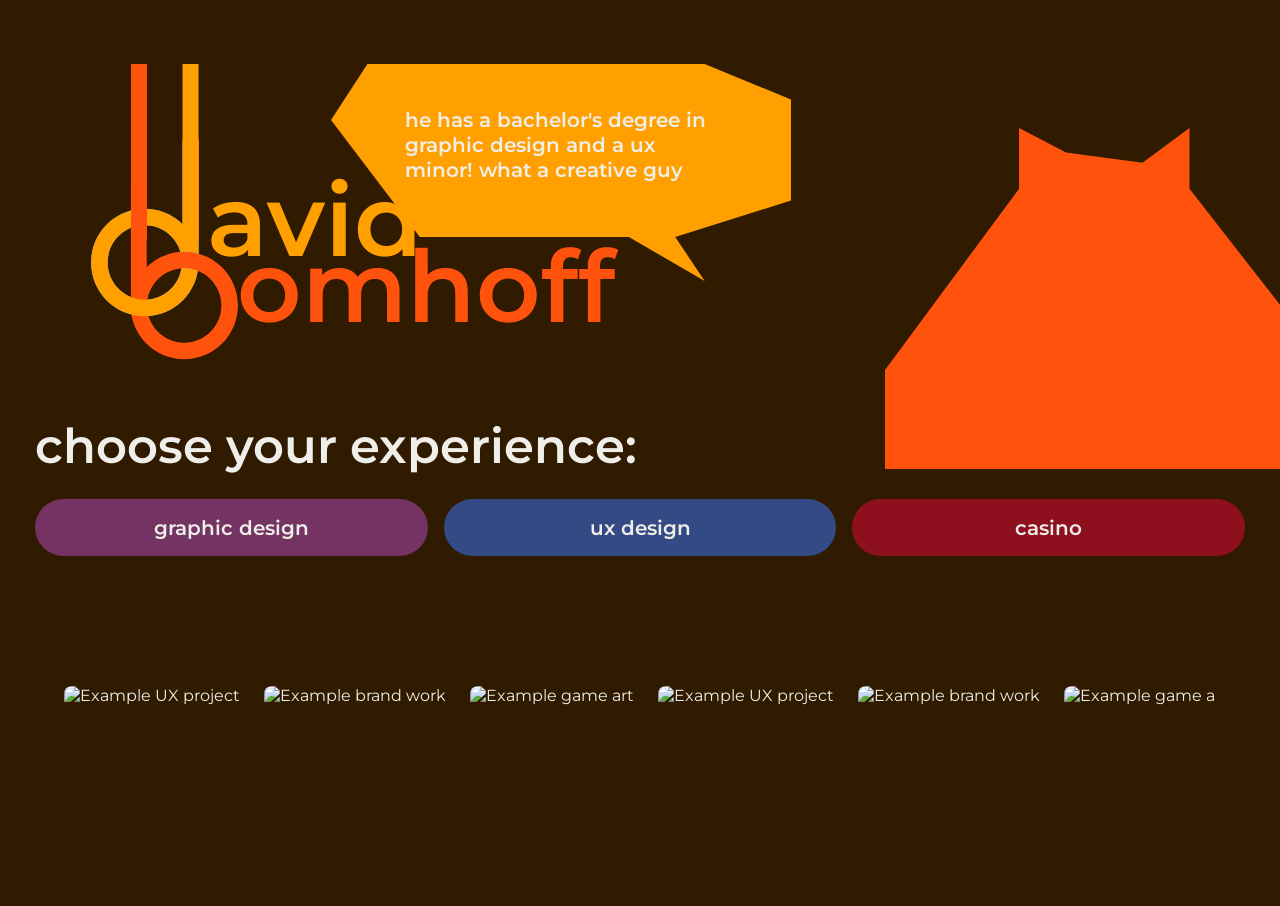
==== index.html @ a63bf5c0 "Build homepage hero from Figma: real tokens, wordmark illustration, pill nav Pulls colors, Montserra" ====
<!DOCTYPE html>
<html lang="en">
<head>
  <meta charset="UTF-8">
  <meta name="viewport" content="width=device-width, initial-scale=1.0">
  <title>David Bomhoff — Designer</title>
  <meta name="description" content="Portfolio of David Bomhoff — UX design, graphic design, and playable experiments.">
  <link rel="preconnect" href="https://fonts.googleapis.com">
  <link rel="preconnect" href="https://fonts.gstatic.com" crossorigin>
  <link href="https://fonts.googleapis.com/css2?family=Montserrat:wght@400;600&display=swap" rel="stylesheet">
  <link rel="stylesheet" href="./css/styles.css">
</head>
<body>
  <header class="hero">
    <!-- Decorative fox shape, behind everything else. alt="" + aria-hidden because it carries no information. -->
    <div class="hero-illustration" aria-hidden="true">
      <img src="./assets/icons/home-fox.svg" alt="">
    </div>

    <div class="hero-top">
      <div class="brand-lockup">
        <img src="./assets/icons/logo-swirl.svg" alt="" aria-hidden="true">
        <!-- The visible "avid"/"omhoff" are only half the name — the ring illustration draws the D and B.
             A screen reader can't see the illustration, so the real heading text is hidden off-screen instead. -->
        <h1 class="brand-name">
          <span class="visually-hidden">David Bomhoff</span>
          <span class="name-avid" aria-hidden="true">avid</span>
          <span class="name-omhoff" aria-hidden="true">omhoff</span>
        </h1>
      </div>

      <p class="hero-tagline">
        <img src="./assets/icons/speech-bubble.svg" alt="" aria-hidden="true">
        <span>he has a bachelor's degree in graphic design and a ux minor! what a creative guy</span>
      </p>
    </div>

    <p class="hero-cta">choose your experience:</p>

    <!-- data-mode connects each button to the gallery filter in main.js -->
    <nav class="mode-buttons" aria-label="Portfolio sections">
      <button class="mode-btn mode-btn--graphic" data-mode="graphic" onclick="location.href='./graphic.html'">graphic design</button>
      <button class="mode-btn mode-btn--ux" data-mode="ux" onclick="location.href='./ux.html'">ux design</button>
      <button class="mode-btn mode-btn--casino" data-mode="arcade" onclick="location.href='./arcade.html'">casino</button>
    </nav>
  </header>

  <main class="wrap">
    <!-- main.js fills this with your works array, duplicated for a seamless loop -->
    <div class="gallery-viewport">
      <div class="gallery-track"></div>
    </div>
  </main>
  <script src="./js/main.js"></script>
</body>
</html>
---- css/styles.css ----
/* ============================================================
   DESIGN TOKENS — replace every value here with your Figma values
   (Figma: select a color style, right panel shows the hex)
   These are CSS variables: define once, reuse everywhere with var(--name)
   ============================================================ */
:root {
  --ink: #F0EEE9;         /* main text on the dark background — from Figma button label color */
  --paper: #301B00;       /* page background — dark brown, from Figma Home/UI frames */
  --accent: #FF530D;      /* "omhoff" wordmark + focus ring + fox illustration, from Figma */
  --gold: #FFA000;        /* "avid" wordmark + speech-bubble fill, from Figma */
  --dim: #6B6D80;         /* PLACEHOLDER — no secondary-text color in the Figma frames yet, ask David */
  --panel: #EFECE5;       /* PLACEHOLDER — no card-background color in the Figma frames yet, ask David */

  --graphic: #743362;     /* "graphic design" button + Graphic page background, from Figma */
  --ux: #334A84;          /* "ux design" button, from Figma */
  --casino: #8E101F;      /* "casino" button, from Figma */

  --font-display: "Montserrat", sans-serif;  /* headings — matches Figma (SemiBold, 600) */
  --font-body: "Montserrat", sans-serif;     /* paragraphs */

  --space-1: 8px;   /* spacing scale: multiples of 8 like your Figma grid */
  --space-2: 16px;
  --space-3: 24px;
  --space-4: 40px;
  --space-5: 64px;
  --max-width: 1200px;
}

/* ---------- Base ---------- */
* { box-sizing: border-box; }           /* padding counts inside width — saves headaches */
body {
  margin: 0;
  font-family: var(--font-body);
  color: var(--ink);
  background: var(--paper);
}
img { max-width: 100%; display: block; }
a { color: inherit; }
.wrap { max-width: var(--max-width); margin: 0 auto; padding: 0 var(--space-3); }

/* Visible keyboard focus on everything clickable */
:focus-visible { outline: 3px solid var(--accent); outline-offset: 2px; }

/* Screen-reader-only text: visible to assistive tech, invisible on screen.
   Used for the real "David Bomhoff" heading — the letters D and B are drawn
   by the ring illustration, not typed, so a screen reader needs this instead. */
.visually-hidden {
  position: absolute; width: 1px; height: 1px;
  margin: -1px; padding: 0; overflow: hidden;
  clip: rect(0, 0, 0, 0); white-space: nowrap; border: 0;
}

/* ---------- Homepage: hero (matches Figma "Home" frame) ---------- */
.hero {
  position: relative;
  background: var(--paper);
  color: var(--ink);
  overflow: hidden;
  padding: clamp(24px, 5vw, 76px) clamp(20px, 4vw, 35px) clamp(48px, 8vw, 90px);
}

.hero-top {
  position: relative;
  z-index: 1;
  display: flex;
  flex-wrap: wrap;
  align-items: flex-start;
  gap: var(--space-3) var(--space-4);
}

/* The name lockup: ring illustration behind, "avid"/"omhoff" text laid over it.
   Sized with aspect-ratio so the text (positioned in %) scales together with the image. */
.brand-lockup {
  position: relative;
  width: clamp(170px, 20vw, 300px);
  aspect-ratio: 342 / 418;
  flex-shrink: 0;
}
.brand-lockup > img { width: 100%; height: 100%; }
.brand-name { position: absolute; inset: 0; margin: 0; }
.name-avid, .name-omhoff {
  position: absolute;
  font-family: var(--font-display);
  font-weight: 600;
  line-height: 1;
  font-size: clamp(2.75rem, 8vw, 6.25rem);
  white-space: nowrap;
}
.name-avid { left: 67%; top: 34%; color: var(--gold); }
.name-omhoff { left: 79%; top: 55%; color: var(--accent); }

/* Speech-bubble callout: bubble image as the background shape, text padded to sit inside it */
.hero-tagline {
  position: relative;
  margin: 0;
  flex: 1 1 260px;
  max-width: 460px;
}
.hero-tagline img { width: 100%; height: auto; }
.hero-tagline span {
  position: absolute;
  top: 20%; left: 16%; width: 70%;
  font-family: var(--font-display);
  font-weight: 600;
  font-size: clamp(.85rem, 1.6vw, 1.4rem);
  color: var(--ink);
}

/* Decorative fox shape — sits behind the text/buttons (z-index 0), so it never blocks a click or tab stop */
.hero-illustration {
  position: absolute; z-index: 0;
  top: clamp(60px, 10vw, 130px); right: clamp(-40px, -4vw, 0px);
  width: clamp(220px, 34vw, 460px);
  pointer-events: none;
}
.hero-illustration img { width: 100%; height: auto; }

.hero-cta {
  position: relative; z-index: 1;
  font-family: var(--font-display);
  font-weight: 600;
  font-size: clamp(1.4rem, 4vw, 3rem);
  margin: var(--space-4) 0 var(--space-3);
}

/* Below ~700px the desktop composition gets too tight: the name text and the fox
   illustration start overlapping. Shrink the lockup and move the fox out of the way. */
@media (max-width: 820px) {
  .hero-top { flex-direction: column; } /* stack the name lockup and the speech bubble instead of sitting them side by side */
  .brand-lockup { width: 130px; }
  .hero-tagline { max-width: 340px; }
  .name-avid, .name-omhoff { font-size: 2.1rem; }
  .name-avid { top: 30%; }
  .name-omhoff { top: 52%; }
  .hero-illustration {
    top: auto; bottom: clamp(-30px, -8vw, 0px); right: -10vw;
    width: clamp(160px, 45vw, 260px);
  }
}

/* ---------- Homepage: three big buttons ---------- */
.mode-buttons { position: relative; z-index: 1; display: flex; gap: var(--space-2); flex-wrap: wrap; }
.mode-btn {
  flex: 1 1 200px;
  padding: var(--space-2) var(--space-3);
  font-family: var(--font-display);
  font-weight: 600;
  font-size: clamp(1rem, 1.6vw, 1.4rem);
  color: var(--ink);
  background: var(--panel);
  border: none;
  border-radius: 32px;
  cursor: pointer;
  transition: transform .2s, box-shadow .2s;
}
.mode-btn:hover { transform: translateY(-3px); }
.mode-btn--graphic { background: var(--graphic); }
.mode-btn--ux { background: var(--ux); }
.mode-btn--casino { background: var(--casino); }

/* ---------- Homepage: scrolling gallery ---------- */
.gallery-viewport { overflow: hidden; margin-top: var(--space-4); }
.gallery-track { display: flex; gap: var(--space-3); width: max-content; }
.gallery-track img {
  height: 220px; width: auto; border-radius: 8px;
  transition: opacity .3s;
}
.gallery-track img.hidden-item { opacity: .15; } /* dimmed when a button hover filters it out */

@media (prefers-reduced-motion: no-preference) {
  .gallery-track { animation: scroll 40s linear infinite; }
  .gallery-viewport:hover .gallery-track { animation-play-state: paused; }
}
@keyframes scroll { to { transform: translateX(-50%); } }
/* main.js duplicates the images once so -50% loops seamlessly */

/* ---------- UX page: phones ---------- */
.phone-row { display: flex; gap: var(--space-4); justify-content: center; flex-wrap: wrap; perspective: 1000px; }
.phone {
  width: 260px; border-radius: 32px; border: 3px solid var(--ink);
  overflow: hidden; background: var(--ink);
  transition: transform .35s cubic-bezier(.2,.8,.2,1), box-shadow .35s;
}
.phone:hover, .phone:focus-visible {
  transform: translateY(-12px) rotateX(4deg) scale(1.03);
  box-shadow: 0 24px 48px rgba(26,27,38,.25);
}

/* ---------- Graphic page: filters + floating icons ---------- */
.filter-bar { display: flex; gap: var(--space-1); flex-wrap: wrap; margin: var(--space-3) 0; }
.filter-btn {
  padding: 8px 16px; border: 2px solid var(--ink); border-radius: 999px;
  background: transparent; cursor: pointer; font-family: var(--font-body);
}
.filter-btn.active { background: var(--ink); color: var(--paper); }
.work-grid { display: grid; grid-template-columns: repeat(auto-fill, minmax(240px, 1fr)); gap: var(--space-2); }
.work-grid .card.hide { display: none; }

.float-icon { position: absolute; width: 72px; }
@media (prefers-reduced-motion: no-preference) {
  .float-icon { animation: bob var(--dur, 6s) ease-in-out infinite alternate; }
  .float-icon:nth-child(2n) { --dur: 7.5s; animation-delay: -2s; }
  .float-icon:nth-child(3n) { --dur: 9s; animation-delay: -4s; }
}
@keyframes bob {
  from { transform: translate(0,0) rotate(-2deg); }
  to   { transform: translate(8px,-18px) rotate(3deg); }
}

/* ---------- Arcade page ---------- */
.arcade-room { background: #12131C; color: #EDEAE0; min-height: 100vh; position: relative; }
.arcade-room::after {  /* scanlines over everything */
  content: ""; position: fixed; inset: 0; pointer-events: none;
  background: repeating-linear-gradient(0deg, rgba(0,0,0,.18) 0 1px, transparent 1px 3px);
}
.neon-sign { font-family: var(--font-display); font-size: 3rem; color: #F2B747; text-shadow: 0 0 16px currentColor; }
@media (prefers-reduced-motion: no-preference) {
  .neon-sign .dying { animation: flicker 4s steps(1) infinite; }
}
@keyframes flicker {
  0%, 7%, 10%, 100% { opacity: 1; text-shadow: 0 0 12px currentColor; }
  8%, 9%, 54%, 56%  { opacity: .15; text-shadow: none; }
}
.cabinet { position: relative; }
.cabinet--broken { filter: grayscale(.8) brightness(.7); }
.cabinet--broken::before {
  content: "OUT OF ORDER";
  position: absolute; top: 40%; left: -5%; right: -5%; z-index: 2;
  background: repeating-linear-gradient(45deg, #F2B747 0 20px, #12131C 20px 40px);
  color: #12131C; font-weight: bold; text-align: center; padding: 8px;
  transform: rotate(-6deg);
}

/* ---------- Responsive ---------- */
@media (max-width: 768px) {
  .mode-buttons { flex-direction: column; }
  .phone { width: 220px; }
  .float-icon { position: static; width: 48px; display: inline-block; }
}
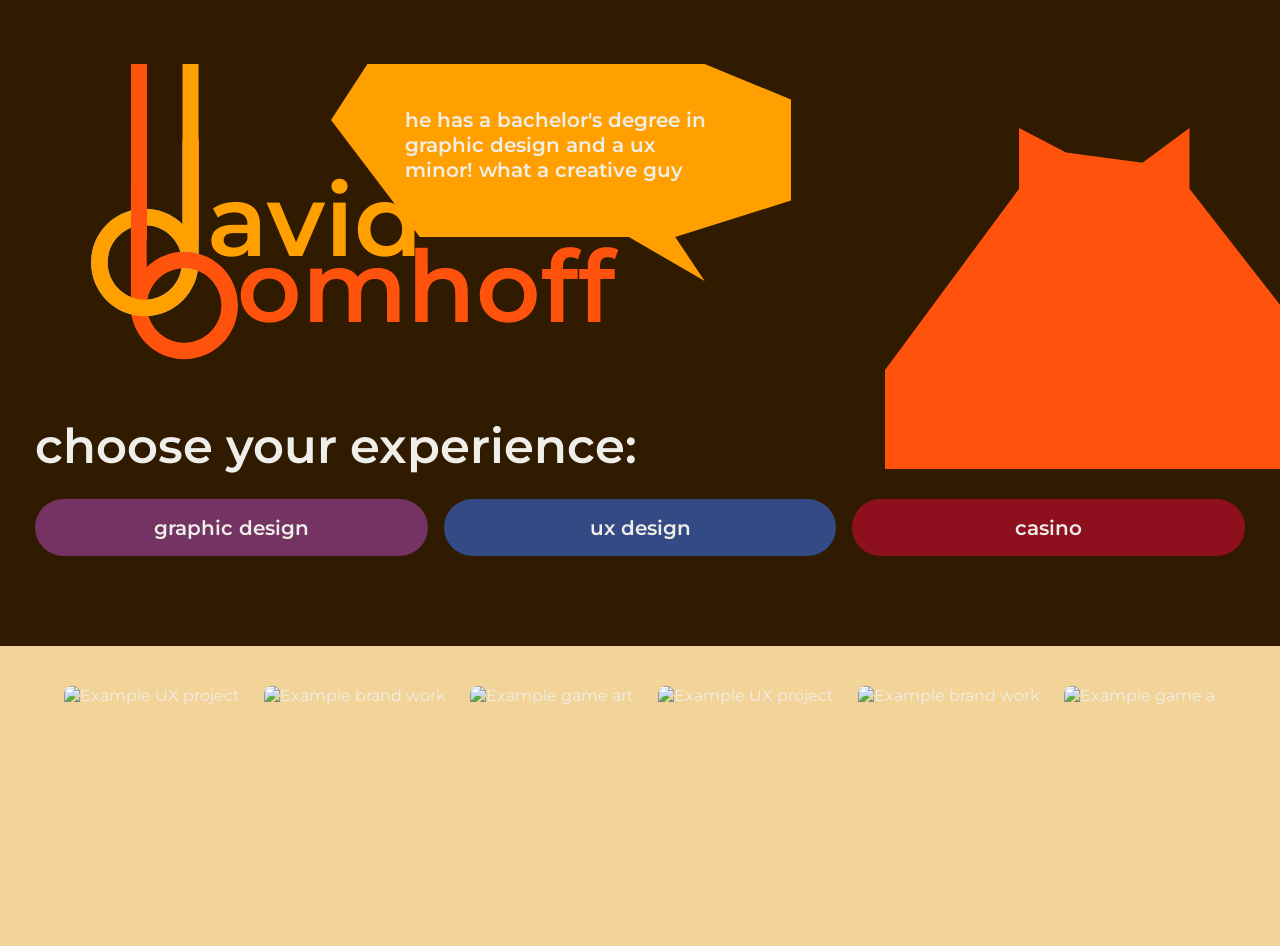
==== commit 9091d9de: "Build graphic.html and ux.html from Figma; fix homepage pedestal bar - graphic.html: replaces the pl" ====
--- a/index.html
+++ b/index.html
@@ -45,10 +45,13 @@
     </nav>
   </header>
 
-  <main class="wrap">
-    <!-- main.js fills this with your works array, duplicated for a seamless loop -->
-    <div class="gallery-viewport">
-      <div class="gallery-track"></div>
+  <!-- Tan "pedestal" band from the Figma Home frame — full-width on purpose, so it sits outside .wrap's max-width -->
+  <main class="gallery-shelf">
+    <div class="wrap">
+      <!-- main.js fills this with your works array, duplicated for a seamless loop -->
+      <div class="gallery-viewport">
+        <div class="gallery-track"></div>
+      </div>
     </div>
   </main>
   <script src="./js/main.js"></script>
--- a/css/styles.css
+++ b/css/styles.css
@@ -12,8 +12,9 @@
   --panel: #EFECE5;       /* PLACEHOLDER — no card-background color in the Figma frames yet, ask David */
 
   --graphic: #743362;     /* "graphic design" button + Graphic page background, from Figma */
-  --ux: #334A84;          /* "ux design" button, from Figma */
+  --ux: #334A84;          /* "ux design" button + UX page pedestal blocks, from Figma */
   --casino: #8E101F;      /* "casino" button, from Figma */
+  --tan: #F2D398;         /* homepage gallery pedestal, from Figma */
 
   --font-display: "Montserrat", sans-serif;  /* headings — matches Figma (SemiBold, 600) */
   --font-body: "Montserrat", sans-serif;     /* paragraphs */
@@ -159,7 +160,9 @@
 .mode-btn--casino { background: var(--casino); }
 
 /* ---------- Homepage: scrolling gallery ---------- */
-.gallery-viewport { overflow: hidden; margin-top: var(--space-4); }
+/* Full-width tan "pedestal" band behind the gallery strip, matching the Figma Home frame */
+.gallery-shelf { background: var(--tan); padding: var(--space-4) 0; }
+.gallery-viewport { overflow: hidden; }
 .gallery-track { display: flex; gap: var(--space-3); width: max-content; }
 .gallery-track img {
   height: 220px; width: auto; border-radius: 8px;
@@ -174,37 +177,87 @@
 @keyframes scroll { to { transform: translateX(-50%); } }
 /* main.js duplicates the images once so -50% loops seamlessly */
 
-/* ---------- UX page: phones ---------- */
-.phone-row { display: flex; gap: var(--space-4); justify-content: center; flex-wrap: wrap; perspective: 1000px; }
-.phone {
-  width: 260px; border-radius: 32px; border: 3px solid var(--ink);
-  overflow: hidden; background: var(--ink);
-  transition: transform .35s cubic-bezier(.2,.8,.2,1), box-shadow .35s;
-}
-.phone:hover, .phone:focus-visible {
-  transform: translateY(-12px) rotateX(4deg) scale(1.03);
-  box-shadow: 0 24px 48px rgba(26,27,38,.25);
-}
-
-/* ---------- Graphic page: filters + floating icons ---------- */
-.filter-bar { display: flex; gap: var(--space-1); flex-wrap: wrap; margin: var(--space-3) 0; }
-.filter-btn {
-  padding: 8px 16px; border: 2px solid var(--ink); border-radius: 999px;
-  background: transparent; cursor: pointer; font-family: var(--font-body);
-}
-.filter-btn.active { background: var(--ink); color: var(--paper); }
-.work-grid { display: grid; grid-template-columns: repeat(auto-fill, minmax(240px, 1fr)); gap: var(--space-2); }
-.work-grid .card.hide { display: none; }
-
-.float-icon { position: absolute; width: 72px; }
-@media (prefers-reduced-motion: no-preference) {
-  .float-icon { animation: bob var(--dur, 6s) ease-in-out infinite alternate; }
-  .float-icon:nth-child(2n) { --dur: 7.5s; animation-delay: -2s; }
-  .float-icon:nth-child(3n) { --dur: 9s; animation-delay: -4s; }
-}
-@keyframes bob {
-  from { transform: translate(0,0) rotate(-2deg); }
-  to   { transform: translate(8px,-18px) rotate(3deg); }
+/* ---------- UX page (matches Figma "UI" frame) ---------- */
+.ux-page { background: var(--paper); margin: 0; }
+.ux-hero { position: relative; padding: clamp(20px, 4vw, 35px); }
+
+.phone-gallery {
+  display: flex; flex-wrap: wrap;
+  justify-content: center; align-items: flex-end;
+  gap: var(--space-4);
+  padding: var(--space-3) 0 var(--space-5);
+}
+.phone-card {
+  position: relative;
+  width: clamp(180px, 22vw, 310px);
+  margin: 0; text-align: center;
+  transition: transform .25s ease;
+}
+.phone-card:hover, .phone-card:focus-within { transform: translateY(-8px); }
+.phone-card--raised { margin-bottom: var(--space-4); } /* "by hand" sits higher than its neighbors in Figma */
+.phone-pedestal {
+  position: absolute; z-index: 0;
+  left: 8%; right: 8%; bottom: -20px; height: 55%;
+  background: var(--ux); border-radius: 24px;
+}
+.phone-screen {
+  position: relative; z-index: 1;
+  width: 100%; border-radius: 28px;
+  box-shadow: 0 20px 44px rgba(0, 0, 0, .4);
+}
+.phone-name {
+  position: relative; z-index: 1;
+  margin: var(--space-2) 0 0;
+  font-family: var(--font-display); font-weight: 600;
+  color: var(--ink);
+}
+
+@media (max-width: 700px) {
+  .phone-gallery { flex-direction: column; align-items: center; }
+  .phone-card, .phone-card--raised { width: min(280px, 80vw); margin-bottom: 0; }
+}
+
+/* ---------- Graphic page (matches Figma "Graphic" frame) ---------- */
+.graphic-page { background: var(--graphic); margin: 0; }
+.graphic-hero {
+  position: relative;
+  padding: clamp(20px, 4vw, 35px);
+}
+.back-link { position: relative; z-index: 1; color: var(--ink); }
+.graphic-illustration { display: none; } /* shown again on desktop below */
+
+.graphic-body { padding-bottom: var(--space-5); }
+.graphic-list { list-style: none; margin: var(--space-4) 0 0; padding: 0; display: flex; flex-direction: column; gap: var(--space-4); max-width: 800px; }
+.graphic-item { display: flex; gap: var(--space-3); align-items: flex-start; }
+.dropcap { width: clamp(64px, 8vw, 122px); height: auto; border-radius: 6px; flex-shrink: 0; }
+.graphic-copy h2 {
+  margin: 0 0 var(--space-1);
+  font-family: var(--font-display); font-weight: 600;
+  font-size: clamp(1.6rem, 4vw, 3.125rem);
+  color: var(--ink);
+}
+.graphic-copy p {
+  margin: 0;
+  font-family: var(--font-body); font-weight: 600;
+  font-size: clamp(1rem, 1.8vw, 1.6rem);
+  line-height: 1.4;
+  color: var(--ink);
+}
+.hl-blue { color: #6EB5FF; }
+.hl-pink { color: #B35398; }
+.hl-mint { color: #06FFA4; }
+.hl-orange { color: #FF530E; }
+
+/* Desktop only: dark header band + wolf illustration, matching the Figma desktop frame
+   (the tablet/mobile Figma frames drop both and put the logo straight on the purple background) */
+@media (min-width: 900px) {
+  .graphic-hero { background: var(--paper); overflow: hidden; padding-bottom: var(--space-5); }
+  .graphic-illustration {
+    display: block; position: absolute; z-index: 0; pointer-events: none;
+    top: clamp(20px, 4vw, 40px); right: clamp(20px, 6vw, 90px);
+    width: clamp(220px, 26vw, 442px);
+  }
+  .graphic-illustration img { width: 100%; height: auto; }
 }
 
 /* ---------- Arcade page ---------- */
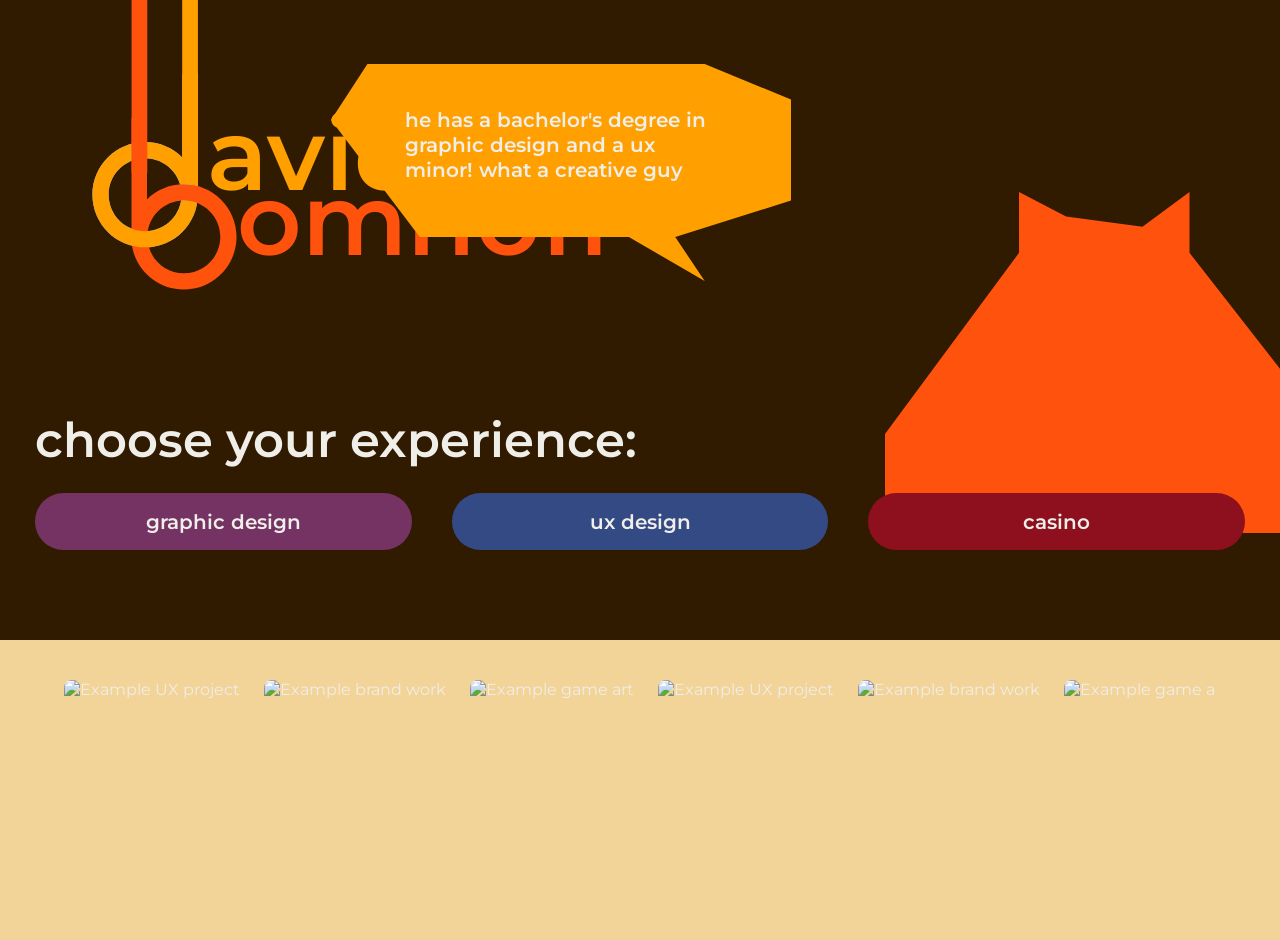
==== commit 72f72a39: "Fix button spacing, pin logo to page top, make name a home link - Button gap was 16px (--space-2); F" ====
--- a/index.html
+++ b/index.html
@@ -18,16 +18,16 @@
     </div>
 
     <div class="hero-top">
-      <div class="brand-lockup">
+      <a class="brand-lockup" href="./index.html">
         <img src="./assets/icons/logo-swirl.svg" alt="" aria-hidden="true">
         <!-- The visible "avid"/"omhoff" are only half the name — the ring illustration draws the D and B.
              A screen reader can't see the illustration, so the real heading text is hidden off-screen instead. -->
         <h1 class="brand-name">
-          <span class="visually-hidden">David Bomhoff</span>
+          <span class="visually-hidden">David Bomhoff — Home</span>
           <span class="name-avid" aria-hidden="true">avid</span>
           <span class="name-omhoff" aria-hidden="true">omhoff</span>
         </h1>
-      </div>
+      </a>
 
       <p class="hero-tagline">
         <img src="./assets/icons/speech-bubble.svg" alt="" aria-hidden="true">
--- a/css/styles.css
+++ b/css/styles.css
@@ -53,11 +53,15 @@
 
 /* ---------- Homepage: hero (matches Figma "Home" frame) ---------- */
 .hero {
+  /* .hero itself has no top padding (see below) — --top-gap is the space that padding used to
+     be, added back individually to everything except the logo, so only the logo sits flush
+     against the true page top and everything else keeps its original position. */
+  --top-gap: clamp(24px, 5vw, 76px);
   position: relative;
   background: var(--paper);
   color: var(--ink);
   overflow: hidden;
-  padding: clamp(24px, 5vw, 76px) clamp(20px, 4vw, 35px) clamp(48px, 8vw, 90px);
+  padding: 0 clamp(20px, 4vw, 35px) clamp(48px, 8vw, 90px);
 }
 
 .hero-top {
@@ -69,13 +73,21 @@
   gap: var(--space-3) var(--space-4);
 }
 
-/* The name lockup: ring illustration behind, "avid"/"omhoff" text laid over it.
-   Sized with aspect-ratio so the text (positioned in %) scales together with the image. */
+/* The name lockup: ring illustration behind, "avid"/"omhoff" text laid over it, wrapping
+   the whole thing in a link back home. Pinned flush to the true top of the page at every
+   screen size (it's the first thing in .hero, which has no top padding) since the vertical
+   strokes in the ring artwork are meant to always touch the top edge.
+   Width and height are set independently instead of with aspect-ratio: the image stretches
+   to fill its box (the default for <img>), so tweaking --logo-reach "pulls" the whole lockup
+   taller or shorter without needing to re-export the SVG from Figma. */
 .brand-lockup {
+  --logo-reach: clamp(210px, 24vw, 380px);
+  display: block;
   position: relative;
   width: clamp(170px, 20vw, 300px);
-  aspect-ratio: 342 / 418;
+  height: var(--logo-reach);
   flex-shrink: 0;
+  text-decoration: none;
 }
 .brand-lockup > img { width: 100%; height: 100%; }
 .brand-name { position: absolute; inset: 0; margin: 0; }
@@ -90,10 +102,11 @@
 .name-avid { left: 67%; top: 34%; color: var(--gold); }
 .name-omhoff { left: 79%; top: 55%; color: var(--accent); }
 
-/* Speech-bubble callout: bubble image as the background shape, text padded to sit inside it */
+/* Speech-bubble callout: bubble image as the background shape, text padded to sit inside it.
+   margin-top adds .hero's removed top padding back — the logo is the only thing that skips it. */
 .hero-tagline {
   position: relative;
-  margin: 0;
+  margin: var(--top-gap) 0 0;
   flex: 1 1 260px;
   max-width: 460px;
 }
@@ -107,10 +120,11 @@
   color: var(--ink);
 }
 
-/* Decorative fox shape — sits behind the text/buttons (z-index 0), so it never blocks a click or tab stop */
+/* Decorative fox shape — sits behind the text/buttons (z-index 0), so it never blocks a click or tab stop.
+   top: adds --top-gap back in (see .hero), so this stays exactly where it was before the logo got pinned. */
 .hero-illustration {
   position: absolute; z-index: 0;
-  top: clamp(60px, 10vw, 130px); right: clamp(-40px, -4vw, 0px);
+  top: calc(var(--top-gap) + clamp(60px, 10vw, 130px)); right: clamp(-40px, -4vw, 0px);
   width: clamp(220px, 34vw, 460px);
   pointer-events: none;
 }
@@ -121,14 +135,14 @@
   font-family: var(--font-display);
   font-weight: 600;
   font-size: clamp(1.4rem, 4vw, 3rem);
-  margin: var(--space-4) 0 var(--space-3);
+  margin: calc(var(--top-gap) + var(--space-4)) 0 var(--space-3);
 }
 
 /* Below ~700px the desktop composition gets too tight: the name text and the fox
    illustration start overlapping. Shrink the lockup and move the fox out of the way. */
 @media (max-width: 820px) {
   .hero-top { flex-direction: column; } /* stack the name lockup and the speech bubble instead of sitting them side by side */
-  .brand-lockup { width: 130px; }
+  .brand-lockup { width: 130px; --logo-reach: 175px; }
   .hero-tagline { max-width: 340px; }
   .name-avid, .name-omhoff { font-size: 2.1rem; }
   .name-avid { top: 30%; }
@@ -140,7 +154,7 @@
 }
 
 /* ---------- Homepage: three big buttons ---------- */
-.mode-buttons { position: relative; z-index: 1; display: flex; gap: var(--space-2); flex-wrap: wrap; }
+.mode-buttons { position: relative; z-index: 1; display: flex; gap: var(--space-4); flex-wrap: wrap; } /* 40px in Figma — was --space-2 (16px), too tight */
 .mode-btn {
   flex: 1 1 200px;
   padding: var(--space-2) var(--space-3);
@@ -179,7 +193,7 @@
 
 /* ---------- UX page (matches Figma "UI" frame) ---------- */
 .ux-page { background: var(--paper); margin: 0; }
-.ux-hero { position: relative; padding: clamp(20px, 4vw, 35px); }
+.ux-hero { position: relative; padding: 0 clamp(20px, 4vw, 35px) clamp(20px, 4vw, 35px); } /* no top padding — logo pinned flush to page top */
 
 .phone-gallery {
   display: flex; flex-wrap: wrap;
@@ -221,9 +235,10 @@
 .graphic-page { background: var(--graphic); margin: 0; }
 .graphic-hero {
   position: relative;
-  padding: clamp(20px, 4vw, 35px);
-}
-.back-link { position: relative; z-index: 1; color: var(--ink); }
+  padding: 0 clamp(20px, 4vw, 35px) clamp(20px, 4vw, 35px); /* no top padding — logo pinned flush to page top */
+}
+/* Taken out of normal flow so it floats over the corner instead of pushing the logo down */
+.back-link { position: absolute; z-index: 2; top: var(--space-2); left: clamp(20px, 4vw, 35px); color: var(--ink); }
 .graphic-illustration { display: none; } /* shown again on desktop below */
 
 .graphic-body { padding-bottom: var(--space-5); }
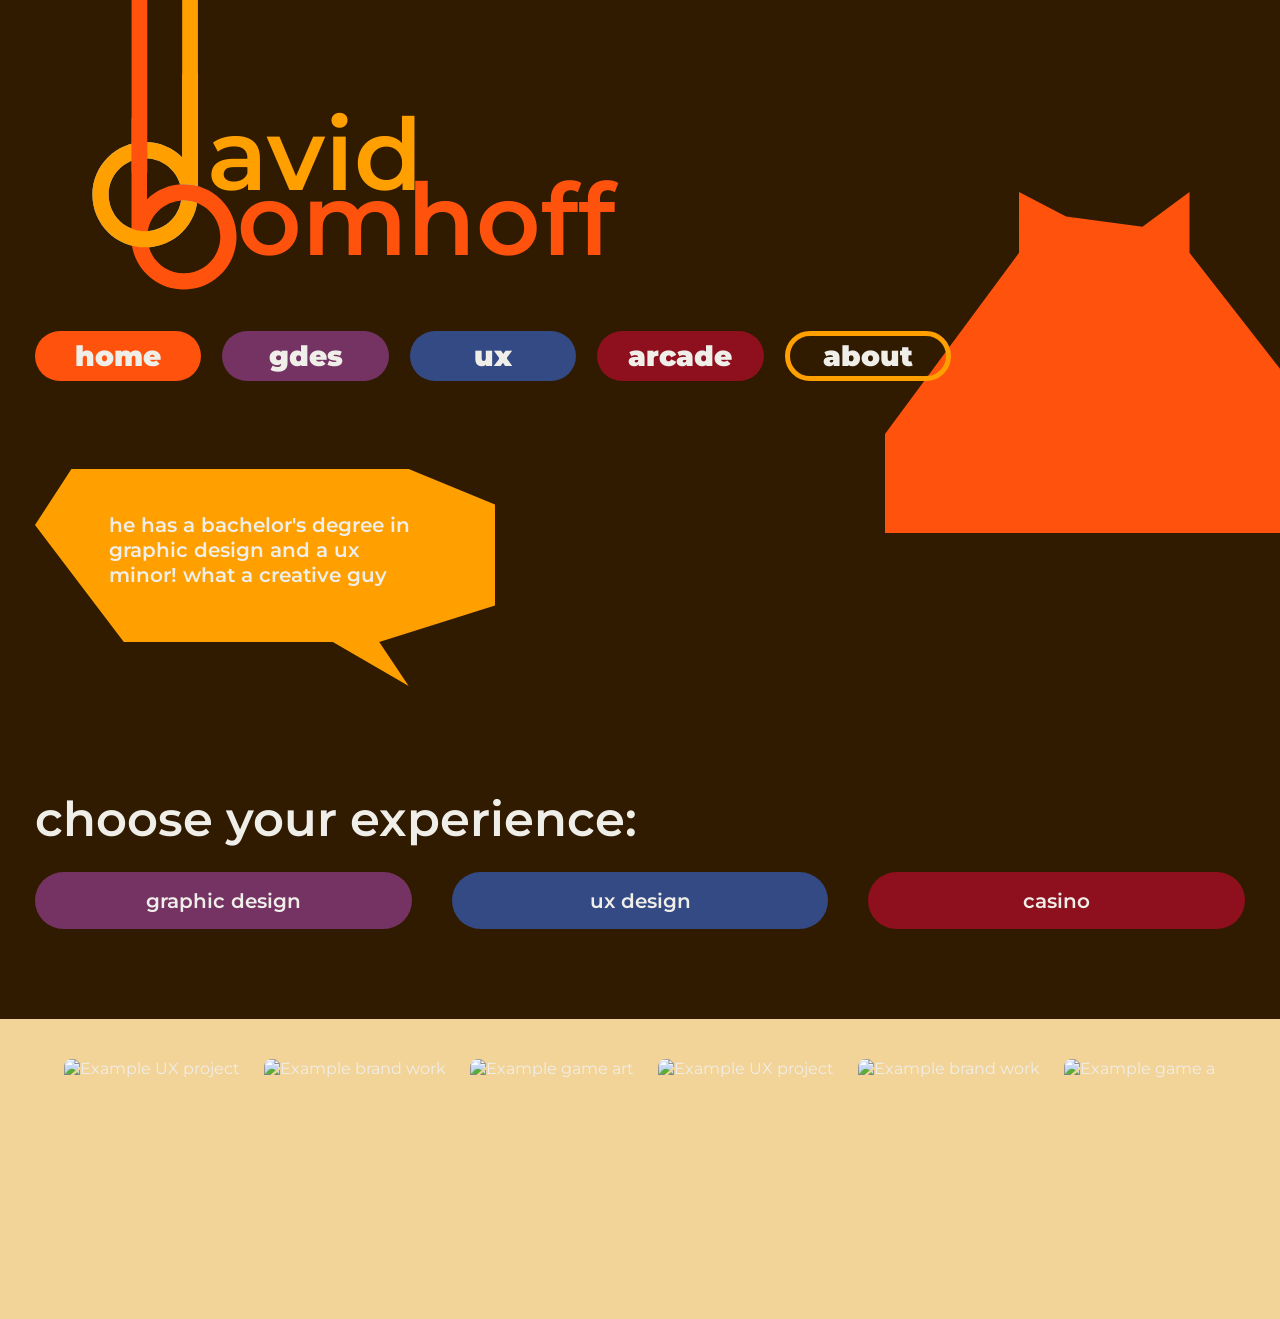
==== commit c8be78ff: "Add site-wide navbar from Figma's Frame 10 selection New .site-nav / .nav-btn component on index/gra" ====
--- a/index.html
+++ b/index.html
@@ -7,7 +7,7 @@
   <meta name="description" content="Portfolio of David Bomhoff — UX design, graphic design, and playable experiments.">
   <link rel="preconnect" href="https://fonts.googleapis.com">
   <link rel="preconnect" href="https://fonts.gstatic.com" crossorigin>
-  <link href="https://fonts.googleapis.com/css2?family=Montserrat:wght@400;600&display=swap" rel="stylesheet">
+  <link href="https://fonts.googleapis.com/css2?family=Montserrat:wght@400;600;900&display=swap" rel="stylesheet">
   <link rel="stylesheet" href="./css/styles.css">
 </head>
 <body>
@@ -18,16 +18,25 @@
     </div>
 
     <div class="hero-top">
-      <a class="brand-lockup" href="./index.html">
-        <img src="./assets/icons/logo-swirl.svg" alt="" aria-hidden="true">
+      <div class="brand-lockup">
+        <img class="logo-drag" src="./assets/icons/logo-swirl.svg" alt="" aria-hidden="true">
         <!-- The visible "avid"/"omhoff" are only half the name — the ring illustration draws the D and B.
              A screen reader can't see the illustration, so the real heading text is hidden off-screen instead. -->
         <h1 class="brand-name">
-          <span class="visually-hidden">David Bomhoff — Home</span>
+          <span class="visually-hidden">David Bomhoff</span>
           <span class="name-avid" aria-hidden="true">avid</span>
           <span class="name-omhoff" aria-hidden="true">omhoff</span>
         </h1>
-      </a>
+      </div>
+
+      <!-- Site-wide navbar, from the Figma "Frame 10" component -->
+      <nav class="site-nav" aria-label="Main">
+        <a class="nav-btn nav-btn--home" href="./index.html" aria-current="page">home</a>
+        <a class="nav-btn nav-btn--gdes" href="./graphic.html">gdes</a>
+        <a class="nav-btn nav-btn--ux" href="./ux.html">ux</a>
+        <a class="nav-btn nav-btn--arcade" href="./arcade.html">arcade</a>
+        <a class="nav-btn nav-btn--about" href="./about.html">about</a>
+      </nav>
 
       <p class="hero-tagline">
         <img src="./assets/icons/speech-bubble.svg" alt="" aria-hidden="true">
--- a/css/styles.css
+++ b/css/styles.css
@@ -73,24 +73,33 @@
   gap: var(--space-3) var(--space-4);
 }
 
-/* The name lockup: ring illustration behind, "avid"/"omhoff" text laid over it, wrapping
-   the whole thing in a link back home. Pinned flush to the true top of the page at every
-   screen size (it's the first thing in .hero, which has no top padding) since the vertical
-   strokes in the ring artwork are meant to always touch the top edge.
-   Width and height are set independently instead of with aspect-ratio: the image stretches
-   to fill its box (the default for <img>), so tweaking --logo-reach "pulls" the whole lockup
-   taller or shorter without needing to re-export the SVG from Figma. */
+/* The name lockup: ring illustration behind, "avid"/"omhoff" text laid over it.
+   The container's own size is fixed (it's what the text below is positioned against) —
+   only the ring/stem image inside it (.logo-drag) is draggable, see main.js. It's pinned
+   flush to the true top of the page at every screen size (it's the first thing in .hero,
+   which has no top padding) since the vertical stems reaching up out of the D and B are
+   meant to always touch the top edge. */
 .brand-lockup {
   --logo-reach: clamp(210px, 24vw, 380px);
-  display: block;
   position: relative;
   width: clamp(170px, 20vw, 300px);
   height: var(--logo-reach);
   flex-shrink: 0;
-  text-decoration: none;
-}
-.brand-lockup > img { width: 100%; height: 100%; }
-.brand-name { position: absolute; inset: 0; margin: 0; }
+}
+/* Just the ring/stem graphic — not the "avid"/"omhoff" text — is the draggable part.
+   Positioned absolute so stretching its height pokes past the container instead of
+   resizing it (which would drag the text along too). Default height = 100% = --logo-reach,
+   restored by main.js on release, so tweaking --logo-reach still "pulls" its resting length. */
+.logo-drag {
+  position: absolute; top: 0; left: 0;
+  width: 100%; height: 100%;
+  cursor: grab;
+  touch-action: none;   /* a touch-drag pulls the logo, not the page, while dragging */
+  -webkit-user-select: none; user-select: none; /* dragging shouldn't select nearby text */
+}
+/* Class added/removed by the pointer handlers in main.js while a drag is in progress */
+.logo-drag--dragging { cursor: grabbing; }
+.brand-name { position: absolute; inset: 0; margin: 0; pointer-events: none; } /* lets drags pass through to .logo-drag underneath instead of hitting this invisible box */
 .name-avid, .name-omhoff {
   position: absolute;
   font-family: var(--font-display);
@@ -153,6 +162,39 @@
   }
 }
 
+/* ---------- Site nav (matches the "Frame 10" component selected in Figma) ---------- */
+/* Shared by graphic.html/ux.html to sit the logo and the nav side by side, like .hero-top */
+.page-header-row {
+  position: relative; z-index: 1;
+  display: flex; flex-wrap: wrap; align-items: flex-start;
+  gap: var(--space-3) var(--space-4);
+}
+.site-nav { display: flex; flex-wrap: wrap; gap: clamp(10px, 2vw, 21px); }
+.nav-btn {
+  display: flex; align-items: center; justify-content: center;
+  width: clamp(96px, 13vw, 200px);
+  height: clamp(40px, 4.5vw, 50px);
+  border-radius: 30px;
+  font-family: var(--font-display);
+  font-weight: 900;
+  font-size: clamp(1rem, 2.2vw, 2.5rem); /* 40px at full size, from Figma */
+  color: var(--ink);
+  text-decoration: none;
+  background: var(--accent);
+}
+.nav-btn--home { background: var(--accent); }
+.nav-btn--gdes { background: var(--graphic); }
+.nav-btn--ux { background: var(--ux); }
+.nav-btn--arcade { background: var(--casino); }
+.nav-btn--about { background: transparent; border: 5px solid var(--gold); }
+
+@media (prefers-reduced-motion: no-preference) {
+  .nav-btn { transition: transform .2s; }
+  .nav-btn--about { transition: background .3s; }
+  .nav-btn:not(.nav-btn--about):hover { transform: scale(1.15); z-index: 1; }
+  .nav-btn--about:hover { background: var(--gold); }
+}
+
 /* ---------- Homepage: three big buttons ---------- */
 .mode-buttons { position: relative; z-index: 1; display: flex; gap: var(--space-4); flex-wrap: wrap; } /* 40px in Figma — was --space-2 (16px), too tight */
 .mode-btn {
@@ -237,8 +279,6 @@
   position: relative;
   padding: 0 clamp(20px, 4vw, 35px) clamp(20px, 4vw, 35px); /* no top padding — logo pinned flush to page top */
 }
-/* Taken out of normal flow so it floats over the corner instead of pushing the logo down */
-.back-link { position: absolute; z-index: 2; top: var(--space-2); left: clamp(20px, 4vw, 35px); color: var(--ink); }
 .graphic-illustration { display: none; } /* shown again on desktop below */
 
 .graphic-body { padding-bottom: var(--space-5); }
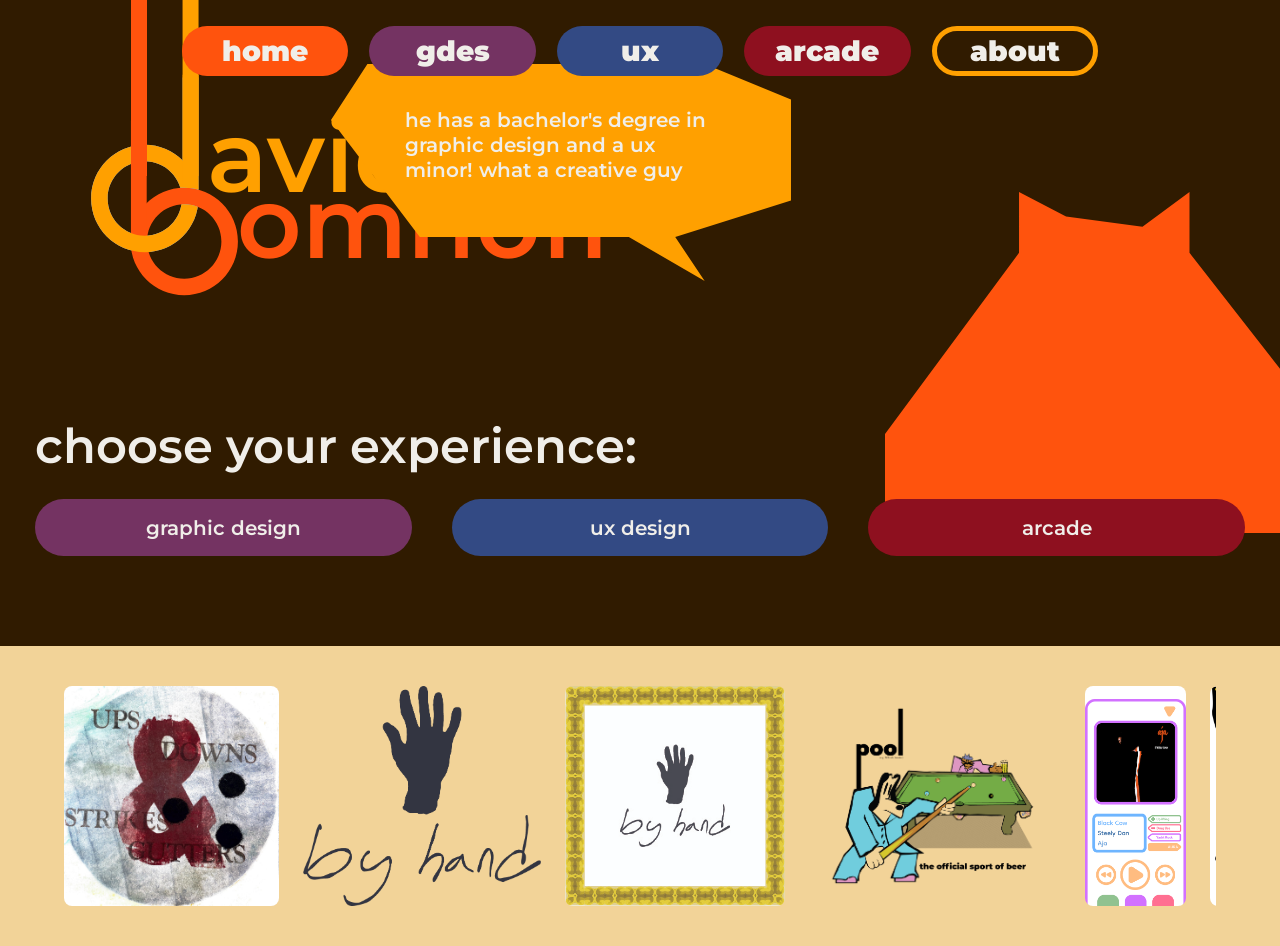
==== commit 316a306b: "Match navbar to updated Figma, real string-pull drag, drop-in animation - Re-fetched the Home frame:" ====
--- a/index.html
+++ b/index.html
@@ -12,6 +12,16 @@
 </head>
 <body>
   <header class="hero">
+    <!-- Site-wide navbar, from Figma's "Frame 10" — centered, near the top, on its own layer
+         so it doesn't push the logo down (that has to stay pinned to the true page top). -->
+    <nav class="site-nav" aria-label="Main">
+      <a class="nav-btn nav-btn--home" href="./index.html" aria-current="page">home</a>
+      <a class="nav-btn nav-btn--gdes" href="./graphic.html">gdes</a>
+      <a class="nav-btn nav-btn--ux" href="./ux.html">ux</a>
+      <a class="nav-btn nav-btn--arcade" href="./arcade.html">arcade</a>
+      <a class="nav-btn nav-btn--about" href="./about.html">about</a>
+    </nav>
+
     <!-- Decorative fox shape, behind everything else. alt="" + aria-hidden because it carries no information. -->
     <div class="hero-illustration" aria-hidden="true">
       <img src="./assets/icons/home-fox.svg" alt="">
@@ -19,6 +29,9 @@
 
     <div class="hero-top">
       <div class="brand-lockup">
+        <!-- The two strings the rings hang from — stretch when you drag, see main.js -->
+        <span class="logo-string logo-string--a" aria-hidden="true"></span>
+        <span class="logo-string logo-string--b" aria-hidden="true"></span>
         <img class="logo-drag" src="./assets/icons/logo-swirl.svg" alt="" aria-hidden="true">
         <!-- The visible "avid"/"omhoff" are only half the name — the ring illustration draws the D and B.
              A screen reader can't see the illustration, so the real heading text is hidden off-screen instead. -->
@@ -28,15 +41,6 @@
           <span class="name-omhoff" aria-hidden="true">omhoff</span>
         </h1>
       </div>
-
-      <!-- Site-wide navbar, from the Figma "Frame 10" component -->
-      <nav class="site-nav" aria-label="Main">
-        <a class="nav-btn nav-btn--home" href="./index.html" aria-current="page">home</a>
-        <a class="nav-btn nav-btn--gdes" href="./graphic.html">gdes</a>
-        <a class="nav-btn nav-btn--ux" href="./ux.html">ux</a>
-        <a class="nav-btn nav-btn--arcade" href="./arcade.html">arcade</a>
-        <a class="nav-btn nav-btn--about" href="./about.html">about</a>
-      </nav>
 
       <p class="hero-tagline">
         <img src="./assets/icons/speech-bubble.svg" alt="" aria-hidden="true">
@@ -50,7 +54,7 @@
     <nav class="mode-buttons" aria-label="Portfolio sections">
       <button class="mode-btn mode-btn--graphic" data-mode="graphic" onclick="location.href='./graphic.html'">graphic design</button>
       <button class="mode-btn mode-btn--ux" data-mode="ux" onclick="location.href='./ux.html'">ux design</button>
-      <button class="mode-btn mode-btn--casino" data-mode="arcade" onclick="location.href='./arcade.html'">casino</button>
+      <button class="mode-btn mode-btn--casino" data-mode="arcade" onclick="location.href='./arcade.html'">arcade</button>
     </nav>
   </header>
 
--- a/css/styles.css
+++ b/css/styles.css
@@ -78,21 +78,41 @@
    only the ring/stem image inside it (.logo-drag) is draggable, see main.js. It's pinned
    flush to the true top of the page at every screen size (it's the first thing in .hero,
    which has no top padding) since the vertical stems reaching up out of the D and B are
-   meant to always touch the top edge. */
+   meant to always touch the top edge.
+   aspect-ratio matches the source SVG's own viewBox (342/418) exactly, so the container
+   and the (undistorted) image inside it always agree on size — no arbitrary height value
+   to keep in sync. Drops into place on page load; see @keyframes logo-drop below. */
 .brand-lockup {
-  --logo-reach: clamp(210px, 24vw, 380px);
   position: relative;
   width: clamp(170px, 20vw, 300px);
-  height: var(--logo-reach);
+  aspect-ratio: 342 / 418;
   flex-shrink: 0;
 }
+@media (prefers-reduced-motion: no-preference) {
+  .brand-lockup { animation: logo-drop .9s cubic-bezier(.34, 1.56, .64, 1) both; }
+}
+@keyframes logo-drop { from { transform: translateY(-130%); } to { transform: translateY(0); } }
+
+/* The two straight "strings" the rings hang from — plain rectangles, not part of the SVG,
+   so they can stretch independently without distorting the rings into ovals. Zero height
+   at rest (invisible); main.js grows them and shifts .logo-rings down by the same amount
+   while dragging, then springs both back. left%/width% match Vector_8/Vector_9 in the SVG
+   exactly, so the seam between string and ring is invisible. */
+.logo-string {
+  position: absolute; top: 0; z-index: 0;
+  width: 6.25%; height: 0;
+  pointer-events: none;
+}
+.logo-string--a { left: 57.61%; background: var(--gold); }
+.logo-string--b { left: 37.5%; background: var(--accent); }
+
 /* Just the ring/stem graphic — not the "avid"/"omhoff" text — is the draggable part.
-   Positioned absolute so stretching its height pokes past the container instead of
-   resizing it (which would drag the text along too). Default height = 100% = --logo-reach,
-   restored by main.js on release, so tweaking --logo-reach still "pulls" its resting length. */
+   height: auto keeps it at its true, undistorted proportions (no more stretching); dragging
+   moves it down with a transform instead of resizing it, see main.js. */
 .logo-drag {
-  position: absolute; top: 0; left: 0;
-  width: 100%; height: 100%;
+  position: relative; z-index: 1;
+  display: block;
+  width: 100%; height: auto;
   cursor: grab;
   touch-action: none;   /* a touch-drag pulls the logo, not the page, while dragging */
   -webkit-user-select: none; user-select: none; /* dragging shouldn't select nearby text */
@@ -151,7 +171,7 @@
    illustration start overlapping. Shrink the lockup and move the fox out of the way. */
 @media (max-width: 820px) {
   .hero-top { flex-direction: column; } /* stack the name lockup and the speech bubble instead of sitting them side by side */
-  .brand-lockup { width: 130px; --logo-reach: 175px; }
+  .brand-lockup { width: 130px; }
   .hero-tagline { max-width: 340px; }
   .name-avid, .name-omhoff { font-size: 2.1rem; }
   .name-avid { top: 30%; }
@@ -162,14 +182,34 @@
   }
 }
 
-/* ---------- Site nav (matches the "Frame 10" component selected in Figma) ---------- */
-/* Shared by graphic.html/ux.html to sit the logo and the nav side by side, like .hero-top */
-.page-header-row {
-  position: relative; z-index: 1;
-  display: flex; flex-wrap: wrap; align-items: flex-start;
-  gap: var(--space-3) var(--space-4);
-}
-.site-nav { display: flex; flex-wrap: wrap; gap: clamp(10px, 2vw, 21px); }
+/* ---------- Site nav (matches Figma: centered, near the top, on every page) ---------- */
+.site-nav {
+  position: relative; z-index: 1;
+  display: flex; flex-wrap: wrap; justify-content: center;
+  gap: clamp(10px, 2vw, 21px);
+  margin-top: clamp(12px, 2vw, 33px);
+}
+/* On pages with the pinned-to-true-top logo, the nav needs to float independently instead
+   of pushing that logo down the page — same visual result (centered, near the top),
+   without disturbing .hero/.graphic-hero/.ux-hero's own flow. */
+.hero > .site-nav, .graphic-hero > .site-nav, .ux-hero > .site-nav {
+  position: absolute; z-index: 2;
+  top: clamp(12px, 2vw, 33px); left: 0; right: 0;
+  margin-top: 0;
+  padding: 0 clamp(20px, 4vw, 35px);
+}
+/* The navbar wraps onto 2 rows below ~600px, which is taller than the top strip it floats
+   in on desktop — floating it there would overlap the logo instead of sitting above it.
+   (Figma doesn't have a mobile navbar layout yet to match here.) Falling back to normal
+   document flow here, so it just pushes the logo down instead of covering it. This rule
+   has to come after the absolute one above — same selector, later wins. */
+@media (max-width: 820px) {
+  .hero > .site-nav, .graphic-hero > .site-nav, .ux-hero > .site-nav {
+    position: static;
+    padding: 0;
+    margin: 0 0 var(--space-3);
+  }
+}
 .nav-btn {
   display: flex; align-items: center; justify-content: center;
   width: clamp(96px, 13vw, 200px);
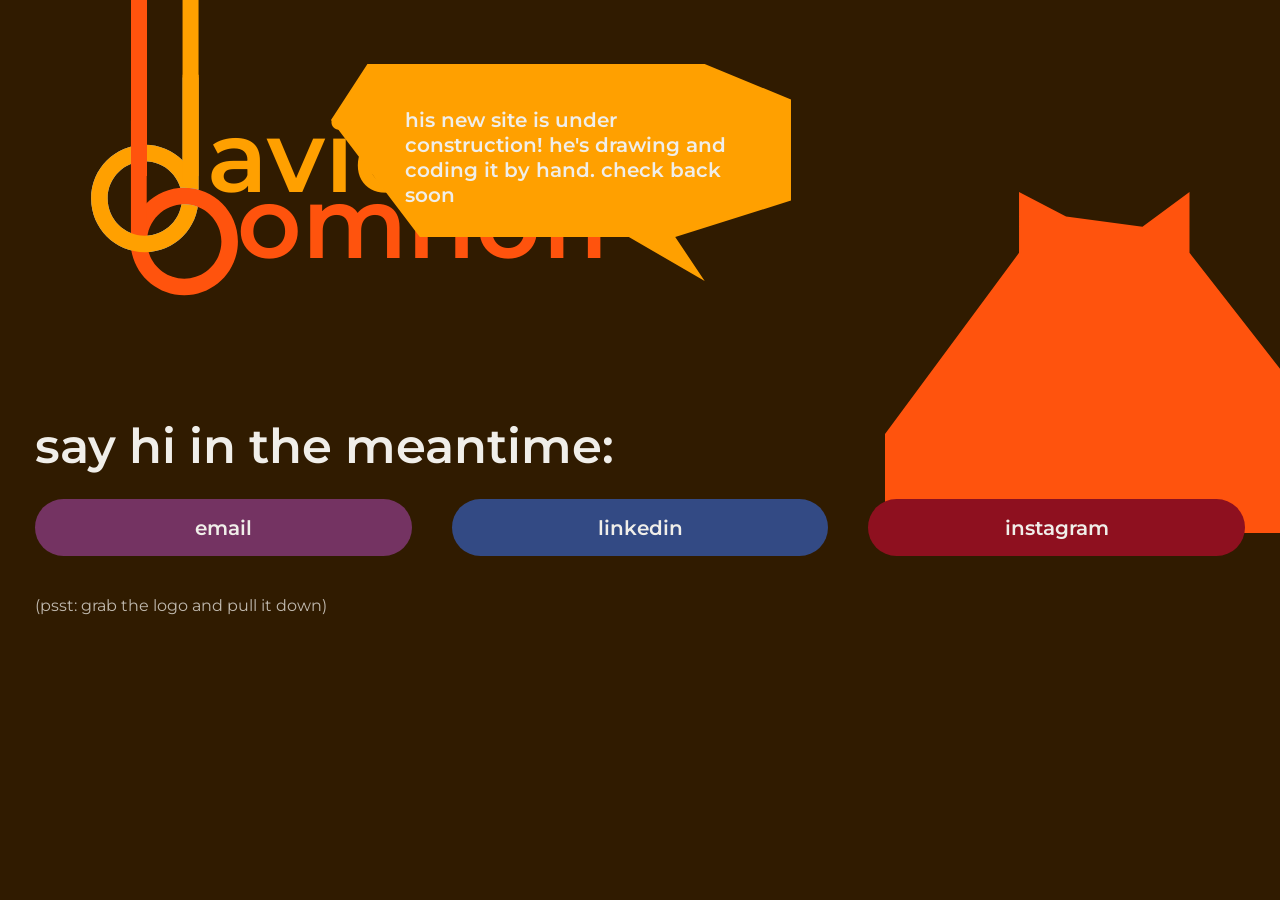
==== commit 5df85344: "Holding page for davybomb.com while the new site is built Reuses the homepage hero (logo drag, speec" ====
--- a/index.html
+++ b/index.html
@@ -3,38 +3,28 @@
 <head>
   <meta charset="UTF-8">
   <meta name="viewport" content="width=device-width, initial-scale=1.0">
-  <title>David Bomhoff — Designer</title>
-  <meta name="description" content="Portfolio of David Bomhoff — UX design, graphic design, and playable experiments.">
+  <title>David Bomhoff | New site coming soon</title>
+  <meta name="description" content="David Bomhoff, graphic and UX designer. A new portfolio is being drawn and coded by hand. Say hi in the meantime.">
+  <meta property="og:title" content="David Bomhoff | New site coming soon">
+  <meta property="og:description" content="Graphic and UX designer. A new portfolio is on the way.">
   <link rel="preconnect" href="https://fonts.googleapis.com">
   <link rel="preconnect" href="https://fonts.gstatic.com" crossorigin>
   <link href="https://fonts.googleapis.com/css2?family=Montserrat:wght@400;600;900&display=swap" rel="stylesheet">
   <link rel="stylesheet" href="./css/styles.css">
 </head>
-<body>
+<body class="holding">
+  <!-- Temporary holding page (branch: live). Same hero as the real homepage on main,
+       with the nav and gallery swapped for contact links. -->
   <header class="hero">
-    <!-- Site-wide navbar, from Figma's "Frame 10" — centered, near the top, on its own layer
-         so it doesn't push the logo down (that has to stay pinned to the true page top). -->
-    <nav class="site-nav" aria-label="Main">
-      <a class="nav-btn nav-btn--home" href="./index.html" aria-current="page">home</a>
-      <a class="nav-btn nav-btn--gdes" href="./graphic.html">gdes</a>
-      <a class="nav-btn nav-btn--ux" href="./ux.html">ux</a>
-      <a class="nav-btn nav-btn--arcade" href="./arcade.html">arcade</a>
-      <a class="nav-btn nav-btn--about" href="./about.html">about</a>
-    </nav>
-
-    <!-- Decorative fox shape, behind everything else. alt="" + aria-hidden because it carries no information. -->
     <div class="hero-illustration" aria-hidden="true">
       <img src="./assets/icons/home-fox.svg" alt="">
     </div>
 
     <div class="hero-top">
       <div class="brand-lockup">
-        <!-- The two strings the rings hang from — stretch when you drag, see main.js -->
         <span class="logo-string logo-string--a" aria-hidden="true"></span>
         <span class="logo-string logo-string--b" aria-hidden="true"></span>
         <img class="logo-drag" src="./assets/icons/logo-swirl.svg" alt="" aria-hidden="true">
-        <!-- The visible "avid"/"omhoff" are only half the name — the ring illustration draws the D and B.
-             A screen reader can't see the illustration, so the real heading text is hidden off-screen instead. -->
         <h1 class="brand-name">
           <span class="visually-hidden">David Bomhoff</span>
           <span class="name-avid" aria-hidden="true">avid</span>
@@ -44,29 +34,20 @@
 
       <p class="hero-tagline">
         <img src="./assets/icons/speech-bubble.svg" alt="" aria-hidden="true">
-        <span>he has a bachelor's degree in graphic design and a ux minor! what a creative guy</span>
+        <span>his new site is under construction! he's drawing and coding it by hand. check back soon</span>
       </p>
     </div>
 
-    <p class="hero-cta">choose your experience:</p>
+    <p class="hero-cta">say hi in the meantime:</p>
 
-    <!-- data-mode connects each button to the gallery filter in main.js -->
-    <nav class="mode-buttons" aria-label="Portfolio sections">
-      <button class="mode-btn mode-btn--graphic" data-mode="graphic" onclick="location.href='./graphic.html'">graphic design</button>
-      <button class="mode-btn mode-btn--ux" data-mode="ux" onclick="location.href='./ux.html'">ux design</button>
-      <button class="mode-btn mode-btn--casino" data-mode="arcade" onclick="location.href='./arcade.html'">arcade</button>
+    <nav class="mode-buttons" aria-label="Contact">
+      <a class="mode-btn mode-btn--graphic" href="mailto:davidjbomhoff@gmail.com">email</a>
+      <a class="mode-btn mode-btn--ux" href="https://www.linkedin.com/in/davidjbomhoff/" rel="noopener">linkedin</a>
+      <a class="mode-btn mode-btn--casino" href="https://instagram.com/davybomb" rel="noopener">instagram</a>
     </nav>
+
+    <p class="holding-note">(psst: grab the logo and pull it down)</p>
   </header>
-
-  <!-- Tan "pedestal" band from the Figma Home frame — full-width on purpose, so it sits outside .wrap's max-width -->
-  <main class="gallery-shelf">
-    <div class="wrap">
-      <!-- main.js fills this with your works array, duplicated for a seamless loop -->
-      <div class="gallery-viewport">
-        <div class="gallery-track"></div>
-      </div>
-    </div>
-  </main>
   <script src="./js/main.js"></script>
 </body>
 </html>
--- a/css/styles.css
+++ b/css/styles.css
@@ -385,3 +385,15 @@
   .phone { width: 220px; }
   .float-icon { position: static; width: 48px; display: inline-block; }
 }
+
+/* ============================================================
+   HOLDING PAGE ONLY (live branch). Temporary page shown at davybomb.com
+   while the real site is built on main. Reuses the homepage hero above.
+   ============================================================ */
+.holding .hero { min-height: 100vh; min-height: 100svh; }   /* fill the screen; svh = the visible height on phones */
+.holding .mode-btn { display: block; text-align: center; text-decoration: none; } /* the pill buttons are links here, not <button>s */
+.holding-note { position: relative; z-index: 1; margin: var(--space-4) 0 0; font-size: 1rem; opacity: .75; }
+/* On phones the buttons stack in a column, where "flex: 1 1 200px" turns into a 200px HEIGHT
+   (flex-basis follows the stacking direction). Let each button size to its text instead.
+   Same bug exists on main's homepage, flagged to fix there. */
+@media (max-width: 820px) { .holding .mode-btn { flex: 0 0 auto; } }
